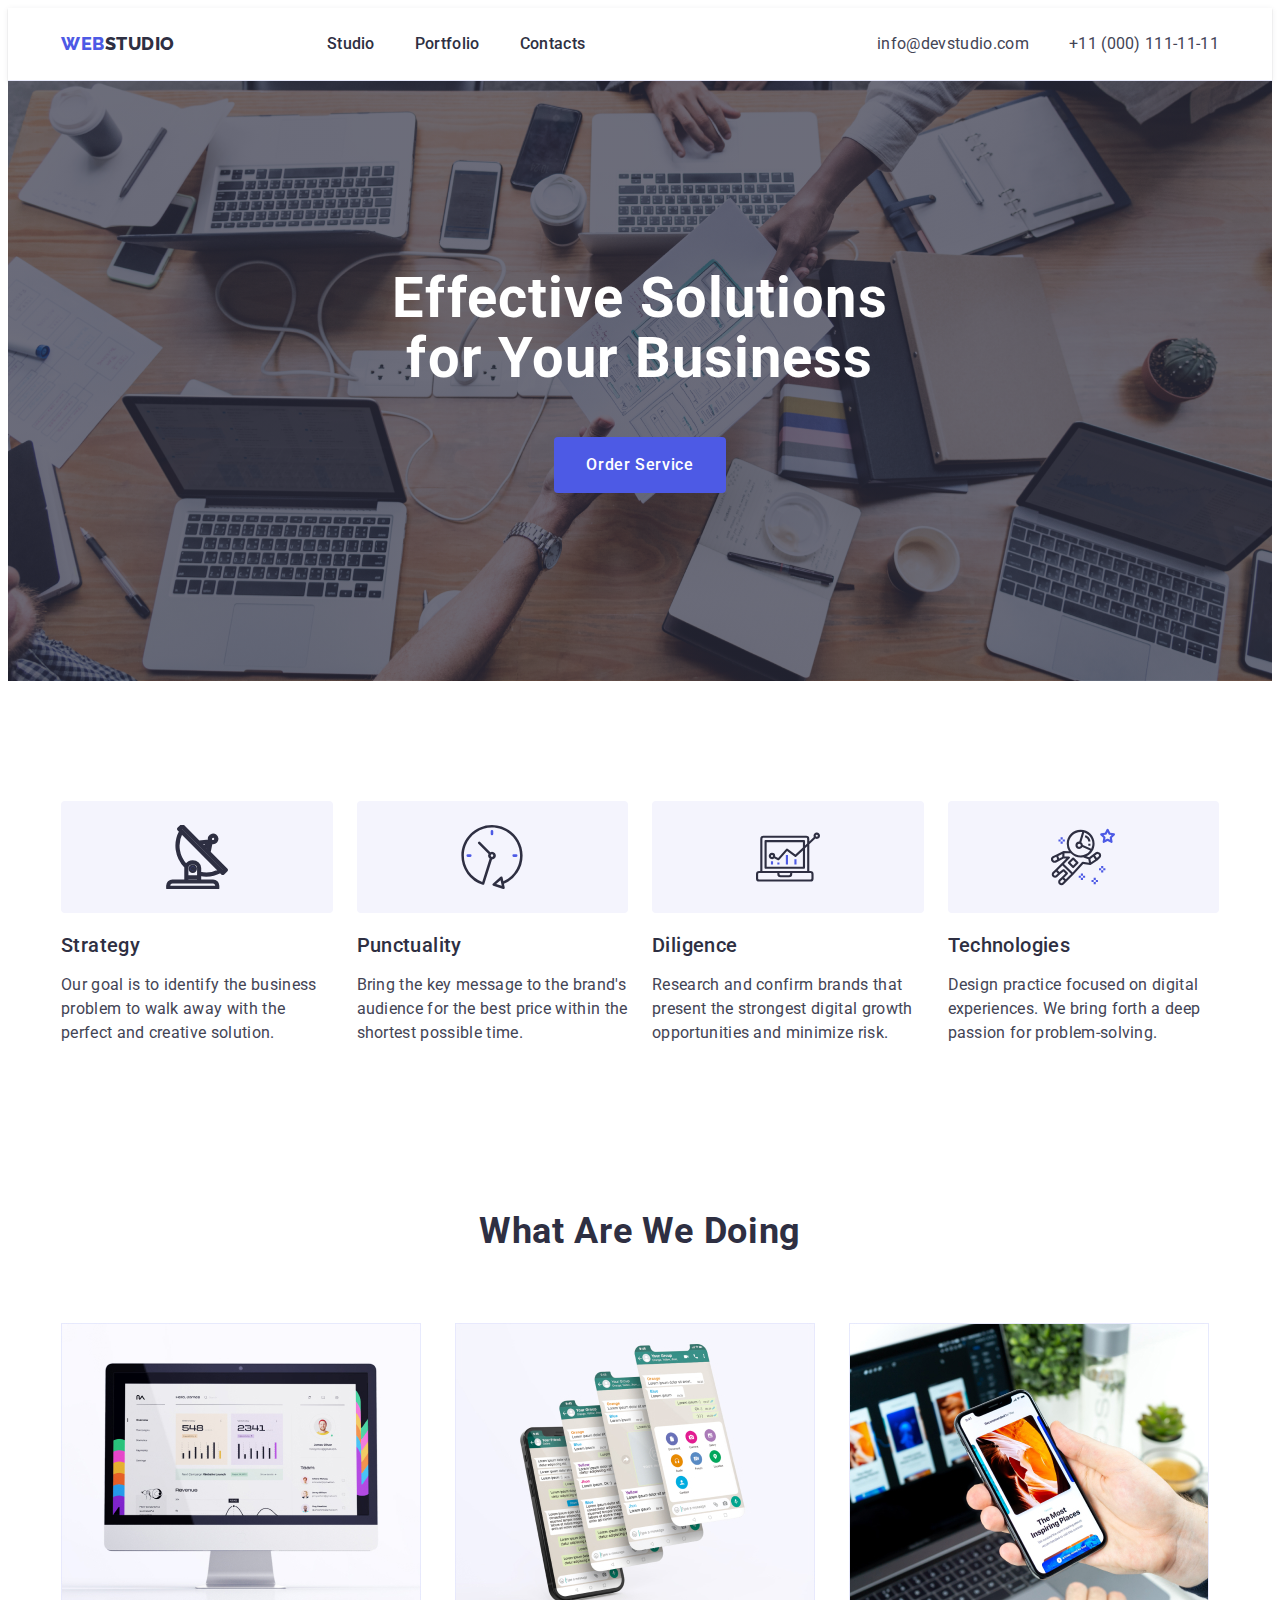
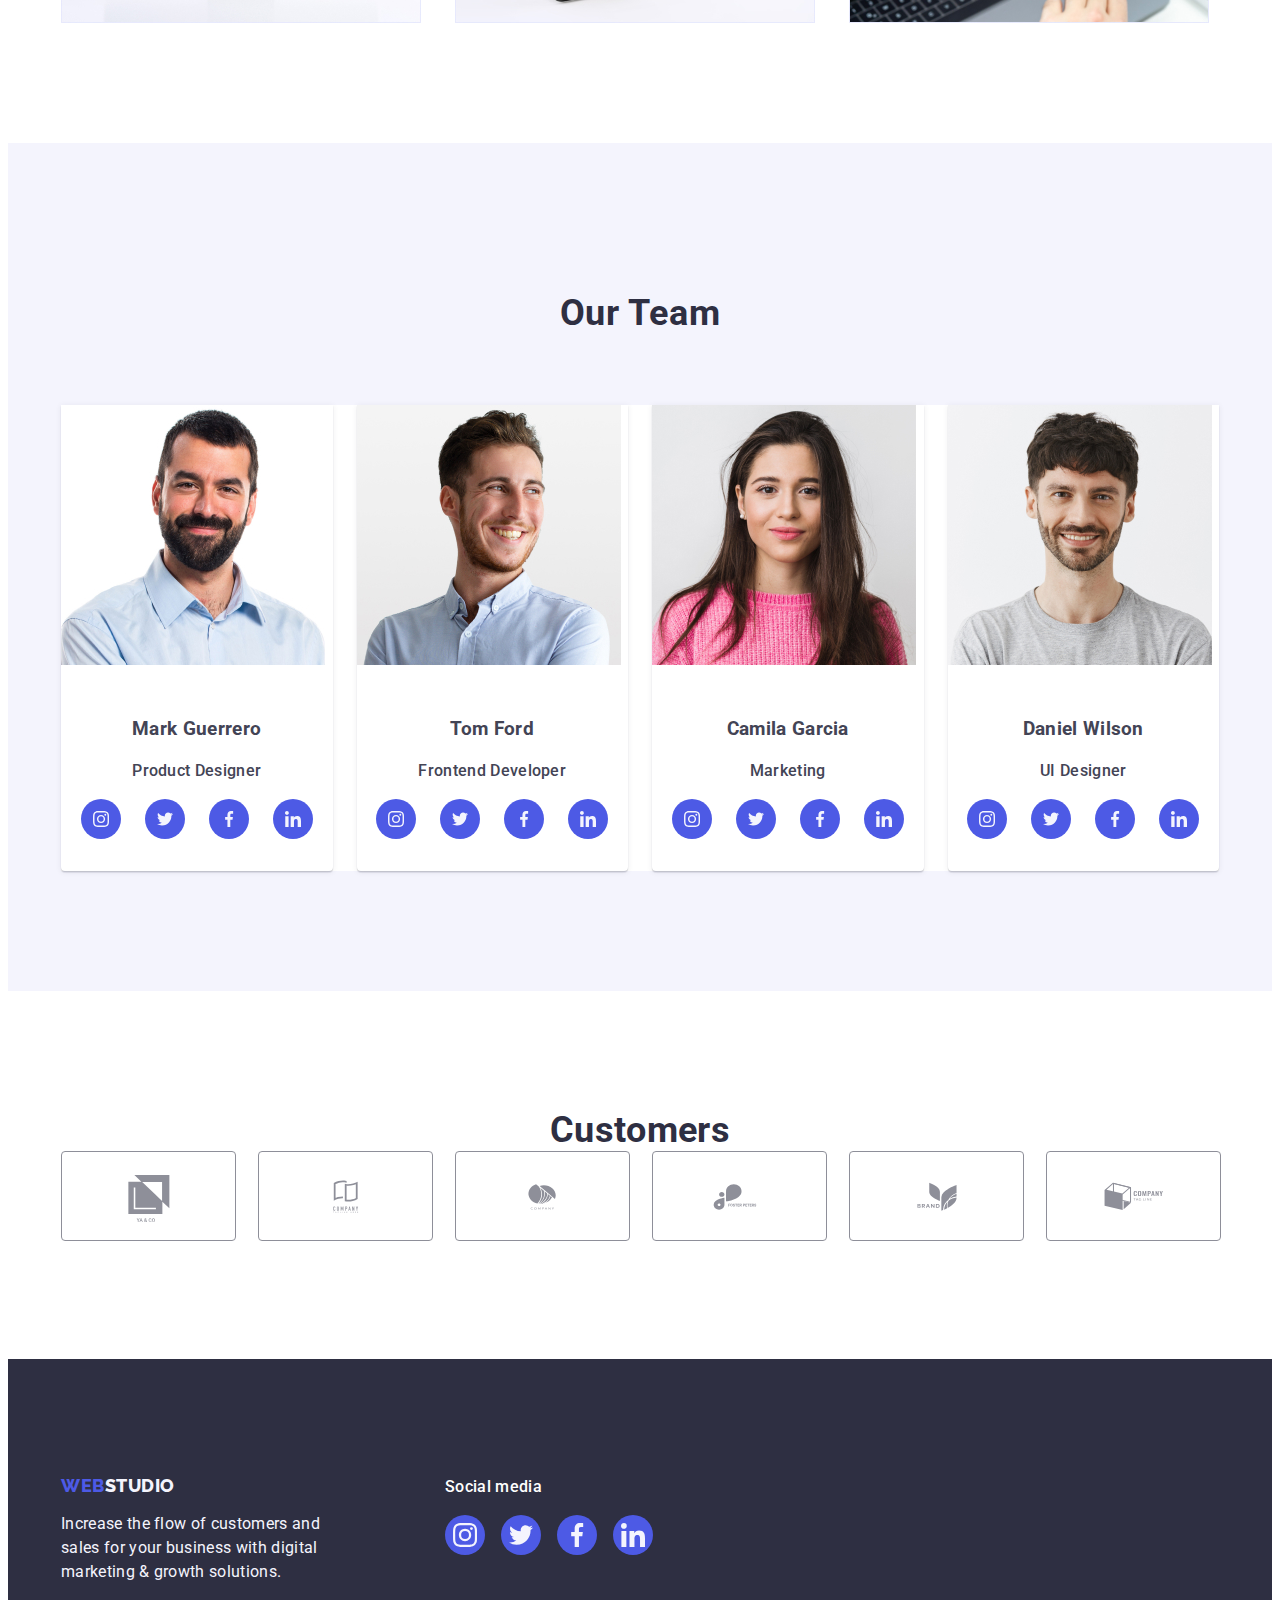
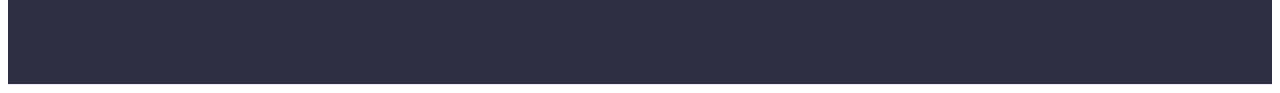
==== index.html @ a2a1e7c6 "8" ====
<!DOCTYPE html>
<html lang="en">
  <head>
    <meta charset="UTF-8" />
    <meta http-equiv="X-UA-Compatible" content="IE=edge" />
    <meta name="viewport" content="width=device-width, initial-scale=1.0" />
    <title>Studio</title>

    <link rel="preconnect" href="https://fonts.googleapis.com" />
    <link rel="preconnect" href="https://fonts.gstatic.com" crossorigin />
    <link
      href="https://fonts.googleapis.com/css2?family=Raleway:wght@800&family=Roboto:wght@400;500;700;900&display=swap"
      rel="stylesheet"
    />

    <link
      rel="stylesheet"
      href="https://cdnjs.cloudflare.com/ajax/libs/modern-normalize/2.0.0/modern-normalize.min.css"
      integrity="sha512-4xo8blKMVCiXpTaLzQSLSw3KFOVPWhm/TRtuPVc4WG6kUgjH6J03IBuG7JZPkcWMxJ5huwaBpOpnwYElP/m6wg=="
      crossorigin="anonymous"
      referrerpolicy="no-referrer"
    />
    <link rel="stylesheet" href="./css/styles.css" />
  </head>
  <body class="page">
    <!-- Header section -->
    <header class="header">
      <div class="div container" style="justify-content: space-between">
        <nav class="header-nav">
          <a class="logo link" href="./index.html"
            >Web<span class="logo-header">Studio</span></a
          >
          <ul class="header-list list">
            <li class="header-nav-item">
              <a
                class="header-nav-link link"
                href="./index.html"
                target="_blank"
                >Studio</a
              >
            </li>
            <li class="header-nav-item">
              <a
                class="header-nav-link link"
                href="./portfolio.html"
                target="_blank"
                >Portfolio</a
              >
            </li>
            <li class="header-nav-item">
              <a class="header-nav-link link" href="" target="_blank"
                >Contacts</a
              >
            </li>
          </ul>
        </nav>
        <address class="header-address">
          <ul class="header-address-list list">
            <li class="header-address-li">
              <a
                class="header-address-link link"
                href="mailto:info@devstudio.com"
                >info@devstudio.com</a
              >
            </li>
            <li class="header-address-li">
              <a class="header-address-link link" href="tel:+110001111111"
                >+11 (000) 111-11-11</a
              >
            </li>
          </ul>
        </address>
      </div>
    </header>

    <!-- Main block-->
    <main>
      <!-- Hero section -->
      <section class="hero">
        <div class="container">
          <h1 class="hero-h">Effective Solutions for Your Business</h1>
          <button class="hero-button btn" type="button" data-modal-open>
            Order Service
          </button>
        </div>
      </section>
      <!-- Features section -->
      <section class="features-section">
        <div class="container">
          <h2 class="visually-hidden" hidden>Features</h2>
          <ul class="features-list list">
            <li class="features-li">
              <div class="div-features-section">
                <svg class="feater-svg" width="64" height="64">
                  <use href="./images/icon.svg#antenna"></use>
                </svg>
              </div>
              <h3 class="section-logo">Strategy</h3>
              <p class="section-p">
                Our goal is to identify the business problem to walk away with
                the perfect and creative solution.
              </p>
            </li>
            <li class="features-li">
              <div class="div-features-section">
                <svg class="" width="64" height="64">
                  <use href="./images/icon.svg#clock"></use>
                </svg>
              </div>
              <h3 class="section-logo">Punctuality</h3>
              <p class="section-p">
                Bring the key message to the brand's audience for the best price
                within the shortest possible time.
              </p>
            </li>
            <li class="features-li">
              <div class="div-features-section">
                <svg class="" width="64" height="64">
                  <use href="./images/icon.svg#diagram"></use>
                </svg>
              </div>
              <h3 class="section-logo">Diligence</h3>
              <p class="section-p">
                Research and confirm brands that present the strongest digital
                growth opportunities and minimize risk.
              </p>
            </li>
            <li class="features-li">
              <div class="div-features-section">
                <svg class="" width="64" height="64">
                  <use href="./images/icon.svg#astronaut"></use>
                </svg>
              </div>
              <h3 class="section-logo">Technologies</h3>
              <p class="section-p">
                Design practice focused on digital experiences. We bring forth a
                deep passion for problem-solving.
              </p>
            </li>
          </ul>
        </div>
      </section>

      <!-- What are we doing section -->
      <section class="what-are-we">
        <div class="container">
          <h2 class="what-we-h">What are we doing</h2>
          <ul class="what-we-list list">
            <li class="what-we-li">
              <img
                src="./images/Rectangle71(2).jpg"
                alt="computer"
                width="360"
                height="300"
                class="img"
              />
            </li>
            <li class="what-we-li">
              <img
                src="./images/Rectangle71(1).jpg"
                alt="phones"
                width="360"
                height="300"
                class="img"
              />
            </li>
            <li class="what-we-li">
              <img
                src="./images/Rectangle71.jpg"
                alt="phone and computer"
                width="360"
                height="300"
                class="img"
              />
            </li>
          </ul>
        </div>
      </section>

      <!-- Our Team section -->
      <section class="team">
        <div class="container">
          <h2 class="team-h">Our Team</h2>
          <ul class="team-list list">
            <li class="team-li">
              <img
                src="./images/mark.jpg"
                alt="Mark Guerrero"
                width="264"
                height="260"
                class="img"
              />
              <div class="team-div-image">
                <h3 class="team-logo-h">Mark Guerrero</h3>
                <p class="team-p">Product Designer</p>
                <ul class="svg-ul-team list">
                  <li class="svg-li-team">
                    <a class="svg-team-a">
                      <svg class="svg-icons" width="16" height="16">
                        <use href="./images/icon.svg#instagram"></use>
                      </svg>
                    </a>
                  </li>
                  <li class="svg-li-team">
                    <a class="svg-team-a">
                      <svg class="svg-icons" width="16" height="16">
                        <use href="./images/icon.svg#twitter"></use>
                      </svg>
                    </a>
                  </li>
                  <li class="svg-li-team">
                    <a class="svg-team-a">
                      <svg class="svg-icons" width="16" height="16">
                        <use href="./images/icon.svg#facebook"></use>
                      </svg>
                    </a>
                  </li>
                  <li class="svg-li-team">
                    <a class="svg-team-a">
                      <svg class="svg-icons" width="16" height="16">
                        <use href="./images/icon.svg#in"></use>
                      </svg>
                    </a>
                  </li>
                </ul>
              </div>
            </li>
            <li class="team-li">
              <img
                src="./images/tom.jpg"
                alt="Tom Ford"
                width="264"
                height="260"
                class="img"
              />
              <div class="team-div-image">
                <h3 class="team-logo-h">Tom Ford</h3>
                <p class="team-p">Frontend Developer</p>
                <ul class="svg-ul-team list">
                  <li class="svg-li-team">
                    <a class="svg-team-a">
                      <svg class="svg-icons" width="16" height="16">
                        <use href="./images/icon.svg#instagram"></use>
                      </svg>
                    </a>
                  </li>
                  <li class="svg-li-team">
                    <a class="svg-team-a">
                      <svg class="svg-icons" width="16" height="16">
                        <use href="./images/icon.svg#twitter"></use>
                      </svg>
                    </a>
                  </li>
                  <li class="svg-li-team">
                    <a class="svg-team-a">
                      <svg class="svg-icons" width="16" height="16">
                        <use href="./images/icon.svg#facebook"></use>
                      </svg>
                    </a>
                  </li>
                  <li class="svg-li-team">
                    <a class="svg-team-a">
                      <svg class="svg-icons" width="16" height="16">
                        <use href="./images/icon.svg#in"></use>
                      </svg>
                    </a>
                  </li>
                </ul>
              </div>
            </li>
            <li class="team-li">
              <img
                src="./images/camila.jpg"
                alt="Camila Garcia"
                width="264"
                height="260"
                class="img"
              />
              <div class="team-div-image">
                <h3 class="team-logo-h">Camila Garcia</h3>
                <p class="team-p">Marketing</p>
                <ul class="svg-ul-team list">
                  <li class="svg-li-team">
                    <a class="svg-team-a">
                      <svg class="svg-icons" width="16" height="16">
                        <use href="./images/icon.svg#instagram"></use>
                      </svg>
                    </a>
                  </li>
                  <li class="svg-li-team">
                    <a class="svg-team-a">
                      <svg class="svg-icons" width="16" height="16">
                        <use href="./images/icon.svg#twitter"></use>
                      </svg>
                    </a>
                  </li>
                  <li class="svg-li-team">
                    <a class="svg-team-a">
                      <svg class="svg-icons" width="16" height="16">
                        <use href="./images/icon.svg#facebook"></use>
                      </svg>
                    </a>
                  </li>
                  <li class="svg-li-team">
                    <a class="svg-team-a">
                      <svg class="svg-icons" width="16" height="16">
                        <use href="./images/icon.svg#in"></use>
                      </svg>
                    </a>
                  </li>
                </ul>
              </div>
            </li>
            <li class="team-li">
              <img
                src="./images/daniel.jpg"
                alt="Daniel Wilson"
                width="264"
                height="260"
                class="img"
              />
              <div class="team-div-image">
                <h3 class="team-logo-h">Daniel Wilson</h3>
                <p class="team-p">UI Designer</p>
                <ul class="svg-ul-team list">
                  <li class="svg-li-team">
                    <a class="svg-team-a">
                      <svg class="svg-icons" width="16" height="16">
                        <use href="./images/icon.svg#instagram"></use>
                      </svg>
                    </a>
                  </li>
                  <li class="svg-li-team">
                    <a class="svg-team-a">
                      <svg class="svg-icons" width="16" height="16">
                        <use href="./images/icon.svg#twitter"></use>
                      </svg>
                    </a>
                  </li>
                  <li class="svg-li-team">
                    <a class="svg-team-a">
                      <svg class="svg-icons" width="16" height="16">
                        <use href="./images/icon.svg#facebook"></use>
                      </svg>
                    </a>
                  </li>
                  <li class="svg-li-team">
                    <a class="svg-team-a">
                      <svg class="svg-icons" width="16" height="16">
                        <use href="./images/icon.svg#in"></use>
                      </svg>
                    </a>
                  </li>
                </ul>
              </div>
            </li>
          </ul>
        </div>
      </section>
      <section class="customers">
        <div class="container">
          <h2 class="customers-h">Customers</h2>
          <ul class="svg-ul-customers list">
            <li class="svg-li-customers">
              <a class="svg-customers-a">
                <svg class="svg-customers-icons" width="104" height="56">
                  <use href="./images/icon.svg#yago"></use>
                </svg>
              </a>
            </li>
            <li class="svg-li-customers">
              <a class="svg-customers-a">
                <svg class="svg-customers-icons" width="104" height="56">
                  <use href="./images/icon.svg#companytes"></use>
                </svg>
              </a>
            </li>
            <li class="svg-li-customers">
              <a class="svg-customers-a">
                <svg class="svg-customers-icons" width="104" height="56">
                  <use href="./images/icon.svg#company"></use>
                </svg>
              </a>
            </li>
            <li class="svg-li-customers">
              <a class="svg-customers-a">
                <svg class="svg-customers-icons" width="104" height="56">
                  <use href="./images/icon.svg#foster"></use>
                </svg>
              </a>
            </li>
            <li class="svg-li-customers">
              <a class="svg-customers-a">
                <svg class="svg-customers-icons" width="104" height="56">
                  <use href="./images/icon.svg#brand"></use>
                </svg>
              </a>
            </li>
            <li class="svg-li-customers">
              <a class="svg-customers-a">
                <svg class="svg-customers-icons" width="104" height="56">
                  <use href="./images/icon.svg#companytag"></use>
                </svg>
              </a>
            </li>
          </ul>
        </div>
      </section>
    </main>

    <!-- Footer section-->
    <footer class="footer">
      <div class="container div-footer">
        <div class="div-left-footer">
          <a class="link logo footer-link" href="./index.html"
            >Web<span class="logo-footer">Studio</span></a
          >
          <p class="footer-text">
            Increase the flow of customers and sales for your business with
            digital marketing & growth solutions.
          </p>
        </div>
        <div class="div-right-footer">
          <p class="p-right-footer">Social media</p>
          <ul class="ul-footer list">
            <li class="svg-li-footer">
              <a class="svg-footer-a">
                <svg class="svg-footer-icons" width="24" height="24">
                  <use href="./images/icon.svg#instagram"></use>
                </svg>
              </a>
            </li>
            <li class="svg-li-footer">
              <a class="svg-footer-a">
                <svg class="svg-footer-icons" width="24" height="24">
                  <use href="./images/icon.svg#twitter"></use>
                </svg>
              </a>
            </li>
            <li class="svg-li-footer">
              <a class="svg-team-a">
                <svg class="svg-footer-icons" width="24" height="24">
                  <use href="./images/icon.svg#facebook"></use>
                </svg>
              </a>
            </li>
            <li class="svg-li-footer">
              <a class="svg-footer-a">
                <svg class="svg-footer-icons" width="24" height="24">
                  <use href="./images/icon.svg#in"></use>
                </svg>
              </a>
            </li>
          </ul>
        </div>
      </div>
    </footer>
    <div class="modal-window is-hidden" data-modal>
      <div class="modal">
        <button class="close-button" type="button" data-modal-close>
          <svg class="icon-close" width="8" height="8">
            <use href="./images/icons.svg#icon-close"></use>
          </svg>
        </button>
      </div>
    </div>
    <script src="./js/modal.js"></script>
  </body>
</html>
---- css/styles.css ----
:root {
  --text-secondary-color: #2e2f42;
  --text-main-color: #434455;
  --text-white-color: #ffffff;
  --text-footer-color: #f4f4fd;
  --text-logo-blue-color: #4d5ae5;
  --text-logo-ligt-color: #f4f4fd;
  --text-logo-dark-color: #2e2f42;
  --text-hover-link-blue: #404bbf;
  --text-button-color: #4d5ae5;
  --text-button-white-color: #ffffff;

  --bg-color: #ffffff;
  --bg-dark-color: #2e2f42;
  --bg-ligt-grey-color: #f4f4fd;

  --bg-btn-hero: #4d5ae5;
  --bg-btn-hover: #404bbf;

  --bg-btn-filtres: #f4f4fd;
  --bg-btn-hover-filtres: #404bbf;

  --border-color-filtres-btn: #e7e9fc;
  --bg-modal-colar: #fcfcfc;
}

.visually-hidden {
  position: absolute;
  width: 1px;
  height: 1px;
  margin: -1px;
  border: 0;
  padding: 0;

  white-space: nowrap;
  clip-path: inset(100%);
  clip: rect(0 0 0 0);
  overflow: hidden;
}

/* Common stules */

body {
  font-family: "Roboto", sans-serif;
  font-weight: 500;
  font-size: 16px;
  line-height: 1.5;
  letter-spacing: 0.02em;
  color: var(--text-main-color);
  background-color: var(--bg-color);
}
img {
  display: block;
}
ul {
  padding: 0px;
}
.link {
  text-decoration: none;
}

.list {
  list-style: none;
  margin: 0px;
}

.btn {
  font-family: inherit;
  cursor: pointer;
}

/* Logo */

.logo {
  margin-right: 76px;
  font-family: "Raleway", sans-serif;
  font-weight: 800;
  font-size: 18px;
  line-height: 1.17;
  letter-spacing: 0.03em;
  text-transform: uppercase;
  color: var(--text-logo-blue-color);
}

.logo-header {
  color: var(--text-logo-dark-color);
}

.logo-footer {
  color: var(--text-logo-ligt-color);
}

/* Section-text */

.section2h2 {
  font-weight: 700;
  font-size: 36px;
  line-height: 1.11;
  text-align: center;
  letter-spacing: 0.02em;
  text-transform: capitalize;
  color: var(--text-secondary-color);
}

/* Header */
::after {
  content: "";
  position: absolute;
  left: 0;
  bottom: -1px;
  height: 4px;
  background-color: #404bbf;
  border-radius: 2px;
}

.header {
  border-bottom: 1px solid #e7e9fc;
  padding: 24px 0px;
  box-shadow: 0px 2px 1px rgba(46, 47, 66, 0.08),
    0px 1px 1px rgba(46, 47, 66, 0.16), 0px 1px 6px rgba(46, 47, 66, 0.08);
}
.header-list {
  display: flex;
  gap: 40px;
}

.div {
  display: flex;
}
.container {
  width: 1158px;
  margin: 0 auto;
  padding: 0 15px;
}

.header-nav {
  display: flex;
  align-items: center;
  gap: 76px;
}
.header-nav-link {
  padding: 24px 0;
  color: #2e2f42;
  transition: color 250ms cubic-bezier(0.4, 0, 0.2, 1);
}

.header-logo-click {
  color: var(--text-secondary-color);
}
.header-nav-item {
  color: var(--bg-btn-hover);
  position: relative;
}

.header-nav-link:hover,
.header-nav-link:focus {
  color: var(--text-hover-link-blue);
}

.header-address {
  font-style: normal;
  display: flex;
}

.header-address-link {
  font-weight: 400;
  color: var(--text-main-color);
}
.header-address-list {
  display: flex;
  gap: 40px;
}

.header-address-link:hover,
.header-address-link:focus {
  color: var(--text-hover-link-blue);
}
.header-address-li {
  display: flex;
  gap: 40px;
  transition: color 250ms cubic-bezier(0.4, 0, 0.2, 1);
}

/* Main */

/* Hero section */

.hero {
  padding: 188px 0;
  background-color: var(--bg-dark-color);
  background-image: linear-gradient(
      rgba(46, 47, 66, 0.7),
      rgba(46, 47, 66, 0.7)
    ),
    url(../images/people-office\ .jpg);
  max-width: 1440px;
  background-repeat: no-repeat;
  background-position: center;
  background-size: cover;
  margin: 0px auto;
}

.hero-h {
  margin: 0px auto;
  max-width: 496px;
  font-weight: 700;
  font-size: 56px;
  line-height: 1.07;
  text-align: center;
  letter-spacing: 0.02em;
  color: var(--text-white-color);
  margin-bottom: 48px;
}

.hero-button {
  padding: 16px 32px;
  border: none;
  margin: 0px auto;
  display: block;
  min-width: 169px;
  min-width: 169px;
  border-radius: 4px;
  cursor: pointer;
  font-weight: 500;
  font-size: 16px;
  line-height: 1.5;
  letter-spacing: 0.04em;
  color: var(--text-white-color);
  background-color: var(--bg-btn-hero);
  transition: background-color 250ms cubic-bezier(0.4, 0, 0.2, 1);
}

.hero-button:hover,
.hero-button:focus {
  background-color: var(--bg-btn-hover);
}

/* Features section */
.feater-svg {
  stroke: var(--bg-dark-color);
}
.div-features-section {
  display: flex;
  align-items: center;
  justify-content: center;
  height: 112px;
  background-color: #f4f4fd;
  border-radius: 4px;
  margin-bottom: 8px;
}

.features-section {
  padding: 120px 0 120px;
}
.features-list {
  display: flex;
  gap: 24px;
}
.features-li {
  width: calc((100% - 72px) / 4);
}

.section-h {
  letter-spacing: 0.02em;
  font-size: 36px;
  line-height: 1.11;
  text-align: center;
  text-transform: capitalize;
  color: #2e2f42;
}

.section-logo {
  margin-bottom: 8px;
  font-weight: 500;
  font-size: 20px;
  line-height: 1.2;
  letter-spacing: 0.02em;
  color: var(--text-secondary-color);
}

.section-p {
  font-weight: 400;
  letter-spacing: 0.02em;
}

/* What are we doing section */
.what-are-we {
  padding-bottom: 120px;
}
.what-we-h {
  color: var(--navyblue, #2e2f42);
  text-align: center;
  /* Header 2 */
  font-size: 36px;
  font-family: Roboto;
  font-style: normal;
  font-weight: 700;
  line-height: 40px;
  letter-spacing: 0.72px;
  text-transform: capitalize;
  margin-bottom: 72px;
}
.what-we-list {
  display: flex;
  gap: 24px;
}
.what-we-li {
  width: calc((100% - 48px) / 3);
}

/* Our Team section */

.team {
  padding: 120px 0;
  background-color: var(--bg-ligt-grey-color);
}
.team-h {
  color: var(--navyblue, #2e2f42);
  text-align: center;
  /* Header 2 */
  font-size: 36px;
  font-family: Roboto;
  font-style: normal;
  font-weight: 700;
  line-height: 40px;
  letter-spacing: 0.72px;
  text-transform: capitalize;
  margin-bottom: 72px;
}

.team-list {
  background-color: #ffffff;
  display: flex;
  gap: 24px;
}
.team-li {
  width: calc((100% - 72px) / 4);
  border-radius: 0px 0px 4px 4px;
  box-shadow: 0px 1px 6px rgba(46, 47, 66, 0.08),
    0px 1px 1px rgba(46, 47, 66, 0.16), 0px 2px 1px rgba(46, 47, 66, 0.08);
}

.team-item {
  background-color: var(--bg-color);
}

.team-div-image {
  padding: 32px 0px;
}
.svg-ul-team {
  display: flex;
  justify-content: center;
  gap: 24px;
}
.svg-li-team {
  width: 40px;
  height: 40px;
}
.svg-team-a {
  width: 100%;
  height: 100%;
  background-color: var(--bg-btn-hero);
  border-radius: 50%;
  display: flex;
  align-items: center;
  justify-content: center;
  transition: color 250ms cubic-bezier(0.4, 0, 0.2, 1);
}
.svg-team-a:hover,
.svg-team-a:focus {
  background-color: #2e2f42;
}
.svg-icons {
  fill: #f4f4fd;
}

.team-logo-h {
  text-align: center;
  margin-bottom: 8px;
}
.team-p {
  text-align: center;
}

.team-subtitle {
  font-weight: 500;
  font-size: 20px;
  line-height: 1.2;
  letter-spacing: 0.02em;
  text-align: center;
  color: var(--text-secondary-color);
}

.team-text {
  font-weight: 400;
  text-align: center;
}

/* Footer section */
.footer {
  padding-top: 100px;
  padding-bottom: 100px;

  background-color: var(--bg-dark-color);
  border-bottom: 1px solid var(--border-color-filtres-btn);
}
.footer-link {
  margin-bottom: 16px;
  margin-right: 0;
  display: inline-block;
}
.footer-text {
  margin: 0px;
  max-width: 264px;
  font-weight: 400;
  color: var(--text-footer-color);
}
.div-footer {
  display: flex;
  align-items: baseline;
}
.div-left-footer {
  margin-right: 120px;
}
.div-right-footer {
}
.p-right-footer {
  color: var(--white, #fff);
  /* Body Medium */
  font-size: 16px;
  font-style: normal;
  font-weight: 500;
  line-height: 1.5;
  letter-spacing: 0.02em;
  margin-bottom: 16px;
}
.ul-footer {
  display: flex;
  justify-content: center;
  gap: 16px;
}
.svg-li-footer {
  width: 40px;
  height: 40px;
}
.svg-footer-a {
  width: 100%;
  height: 100%;
  background-color: var(--bg-btn-hero);
  border-radius: 50%;
  display: flex;
  align-items: center;
  justify-content: center;
  transition: color 250ms cubic-bezier(0.4, 0, 0.2, 1);
  fill: var(--bg-ligt-grey-color);
}
.svg-footer-a:hover,
.svg-footer-a:focus {
  background-color: #31d0aa;
}
.svg-footer-icons {
  fill: var(--bg-ligt-grey-color);
}
/*Customers*/
.customers {
  padding: 120px 0px;
}
.customers-h {
  text-align: center;
  font-size: 36px;
  line-height: 1.11;
  color: var(--navyblue, #2e2f42);
  margin: 0px;
  text-shadow: 0px 4px 4px 0px rgba(0, 0, 0, 0.25);
}
.svg-ul-customers {
  display: flex;
  gap: 24px;
}
.svg-li-customers {
  width: calc((100% - 120px) / 6);
  height: 88px;
}
.svg-customers-a {
  width: 100%;
  height: 100%;
  border: 1px solid #8e8f99;
  border-radius: 4px;
  display: flex;
  align-items: center;
  justify-content: center;
  color: #8e8f99;
  transition: color 250ms cubic-bezier(0.4, 0, 0.2, 1);
}
.svg-customers-a:hover,
.svg-customers-a:focus {
  border-color: #404bbf;
  color: #404bbf;
}

.svg-customers-icons {
  fill: currentColor;
}
.svg-customers-a:hover,
.svg-customers-a:focus .svg-customers-icons {
  fill: var(--bg-btn-hover);
}
/* Portfolio */

.portfolio-main {
  padding-top: 96px;
  padding-bottom: 120px;
}
.portfolio-but {
  display: flex;
  justify-content: center;
  gap: 24px;
  margin-bottom: 72px;
}
.portfolio-but-li {
}
.portfolio-img {
  display: flex;
  flex-wrap: wrap;
  column-gap: 24px;
  row-gap: 48px;
  margin: 0px;
}
.portfolio-img-li {
  display: flex;
  width: calc((100% - 48px) / 3);
}
.portfolio-div-text {
  padding: 32px 16px;
  border: 1px solid #e7e9fc;
  border-top: none;
}

.portfolio-title {
  letter-spacing: 0.02em;
}

.portfolio-button {
  font-weight: 500;
  font-size: 16px;
  line-height: 1.5;
  letter-spacing: 0.04em;
  color: var(--text-button-color);
  background-color: var(--bg-btn-filtres);
  padding: 12px 24px;
  border: 1px solid #e7e9fc;
  border-radius: 4px;

  transition: color 250ms cubic-bezier(0.4, 0, 0.2, 1),
    background-color 250ms cubic-bezier(0.4, 0, 0.2, 1),
    border-color 250ms cubic-bezier(0.4, 0, 0.2, 1),
    box-shadow 250ms cubic-bezier(0.4, 0, 0.2, 1);
}

.portfolio-button:hover,
.portfolio-button:focus {
  color: var(--text-button-white-color);
  background-color: var(--bg-btn-hover-filtres);
  border: 1px solid transparent;

  box-shadow: 0px 3px 1px rgba(0, 0, 0, 0.1), 0px 2px 1px rgba(0, 0, 0, 0.08),
    0px 2px 2px rgba(0, 0, 0, 0.12);
}

.portfolio-tit {
  font-weight: 500;
  font-size: 20px;
  margin-top: 0px;
  line-height: 1.2;
  letter-spacing: 0.02em;
  color: var(--text-secondary-color);
  margin-bottom: 8px;
}

.portfolio-text {
  margin: 0px;
  font-weight: 400;
  color: var(--text-main-color);
}
/*IMG*/
.img {
  display: block;
}
.modal {
  position: absolute;
  top: 50%;
  left: 50%;
  transform: translate(-50%, -50%) scale(1);
  width: 408px;
  min-height: 584px;
  background-color: var(--bg-modal-color);
  box-shadow: 0px 1px 1px rgba(0, 0, 0, 0.14), 0px 1px 3px rgba(0, 0, 0, 0.12),
    0px 2px 1px rgba(0, 0, 0, 0.2);
  border-radius: 4px;
  transition: transform 250ms cubic-bezier(0.4, 0, 0.2, 1);
  padding: 72px 24px 24px 24px;
}
.is-hidden {
  opacity: 0;
  visibility: hidden;
  pointer-events: none;
}

.modal-window {
  position: fixed;
  top: 0;
  left: 0;
  width: 100%;
  height: 100%;
  background-color: rgba(46, 47, 66, 0.4);
  transition: opacity 250ms cubic-bezier(0.4, 0, 0.2, 1),
    visibility 250ms cubic-bezier(0.4, 0, 0.2, 1);
}
.close-button {
  top: 24px;
  right: 24px;
  width: 24px;
  height: 24px;
  display: flex;
  align-items: center;
  justify-content: center;
  background-color: var(--border-color-filtres-btn);
  border: 1px solid rgba(0, 0, 0, 0.1);
  padding: 0;
  cursor: pointer;
  transition: background-color 250ms cubic-bezier(0.4, 0, 0.2, 1),
    border 250ms cubic-bezier(0.4, 0, 0.2, 1);
  border-radius: 50%;
  position: absolute;
}
.icon-close {
  transition: fill 250ms cubic-bezier(0.4, 0, 0.2, 1);
}
.hidden-text {
  position: absolute;
  color: var(--bg-btn-filtres);
  margin: 0;
  padding: 40px 32px;
  font-size: 16px;
  line-height: 1.5;
  letter-spacing: 0.02em;
  background-color: var(--bg-btn-hero);
  top: 0;
  left: 0;
  width: 100%;
  height: 100%;
  transform: translateY(100%);
  transition: transform 700ms cubic-bezier(0.4, 0, 0.2, 1);
}
.pop-it {
  position: relative;
  overflow: hidden;
}
.portfolio-pictures {
  display: block;
}
.portfolio-link {
  transition: box-shadow 250ms cubic-bezier(0.4, 0, 0.2, 1);
}
.portfolio-link:hover {
  box-shadow: 0px 1px 6px rgba(46, 47, 66, 0.08),
    0px 1px 1px rgba(46, 47, 66, 0.16), 0px 2px 1px rgba(46, 47, 66, 0.08);
}
.portfolio-link:hover .hidden-text,
.portfolio-link:focus .hidden-text {
  transform: translateY(0%);
}
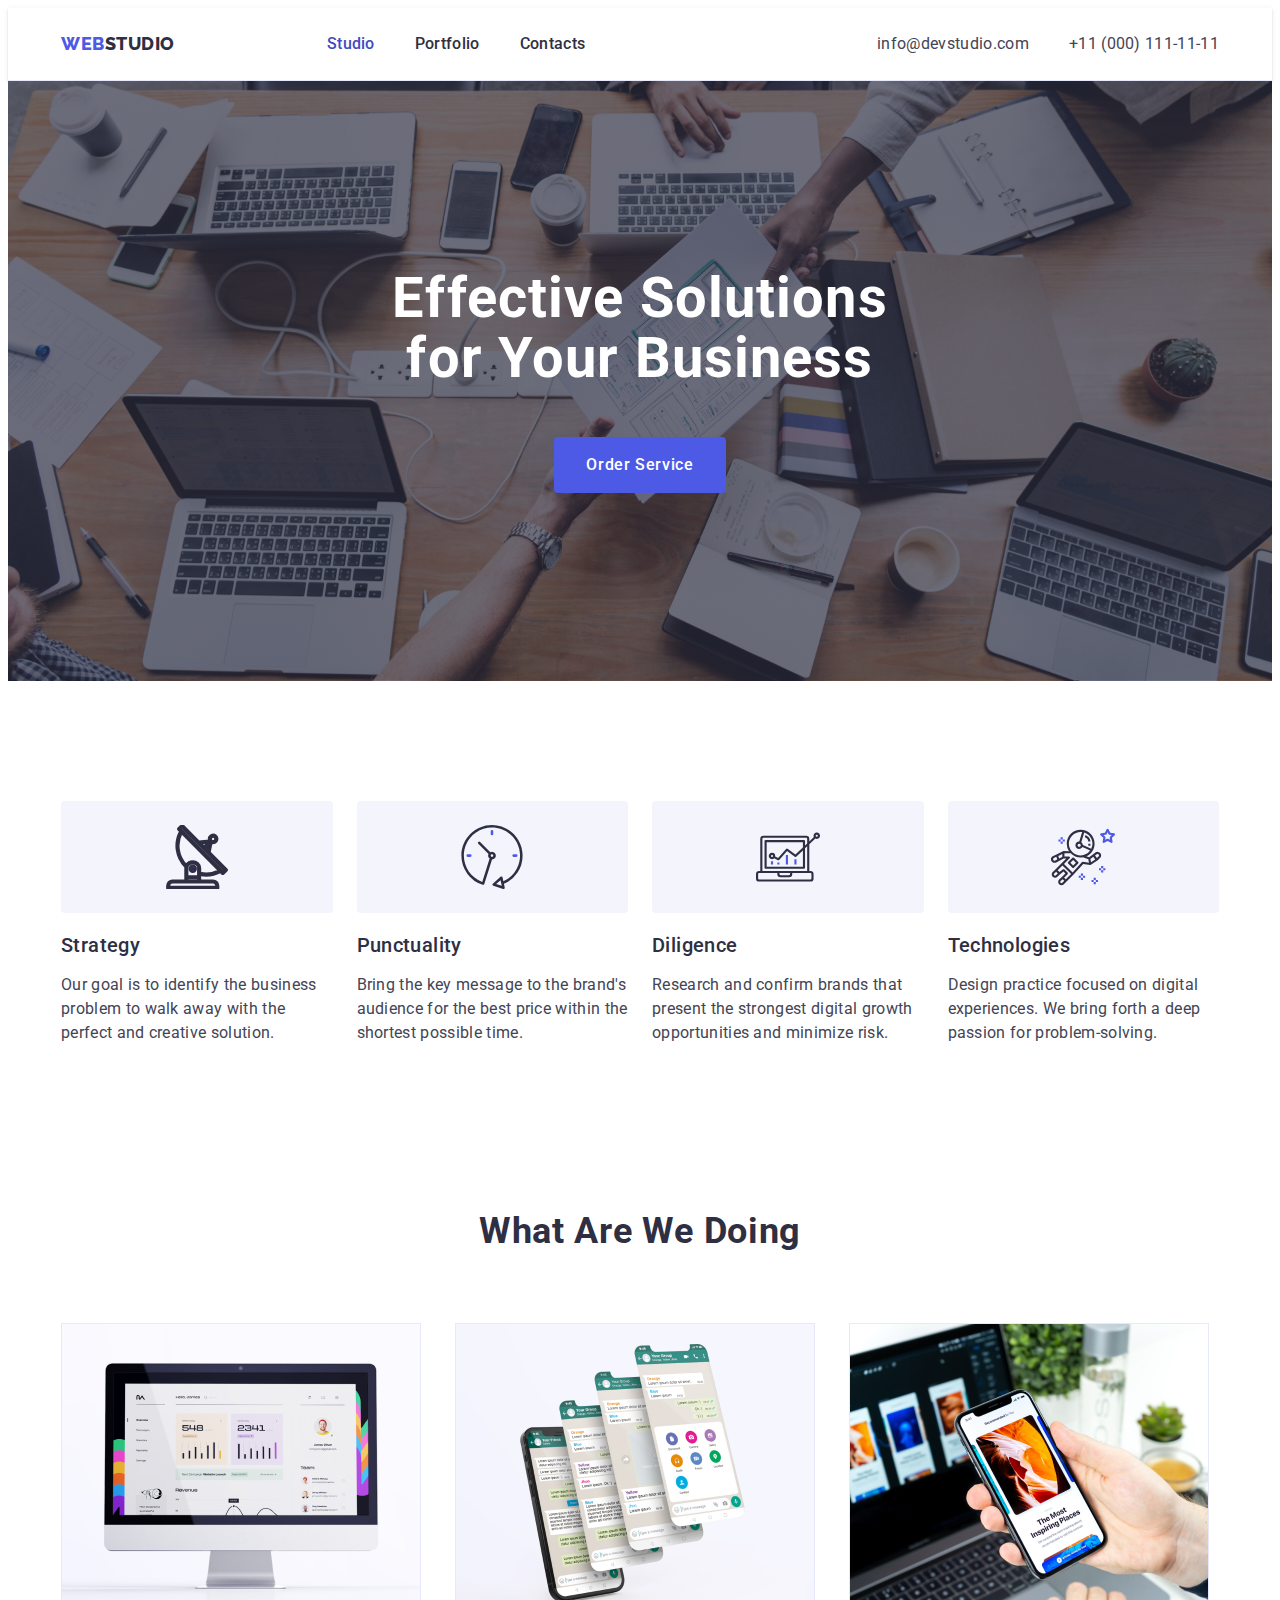
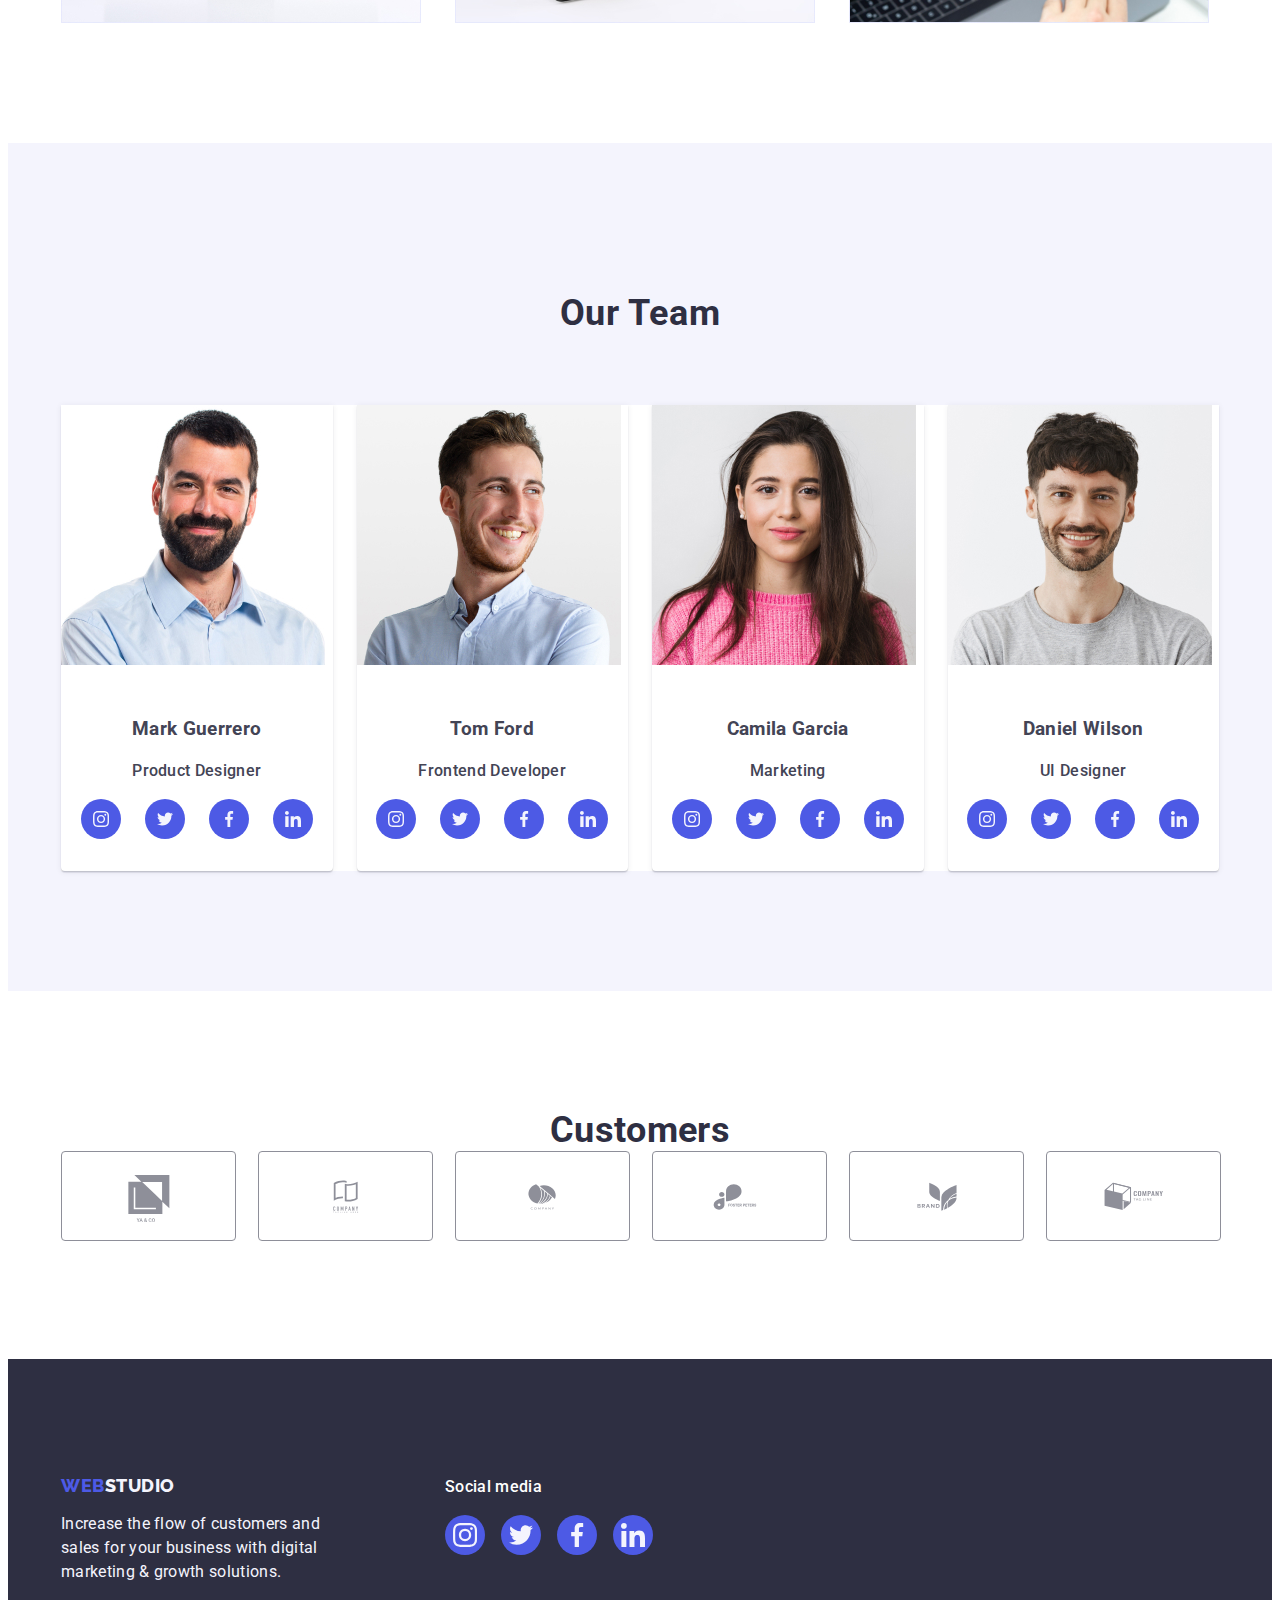
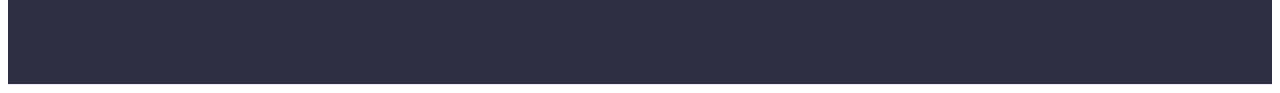
==== commit 7a11585b: "11" ====
--- a/index.html
+++ b/index.html
@@ -33,7 +33,7 @@
           <ul class="header-list list">
             <li class="header-nav-item">
               <a
-                class="header-nav-link link"
+                class="header-nav-link active link"
                 href="./index.html"
                 target="_blank"
                 >Studio</a
@@ -92,7 +92,7 @@
             <li class="features-li">
               <div class="div-features-section">
                 <svg class="feater-svg" width="64" height="64">
-                  <use href="./images/icon.svg#antenna"></use>
+                  <use href="./images/icons.svg#antenna"></use>
                 </svg>
               </div>
               <h3 class="section-logo">Strategy</h3>
@@ -104,7 +104,7 @@
             <li class="features-li">
               <div class="div-features-section">
                 <svg class="" width="64" height="64">
-                  <use href="./images/icon.svg#clock"></use>
+                  <use href="./images/icons.svg#clock"></use>
                 </svg>
               </div>
               <h3 class="section-logo">Punctuality</h3>
@@ -116,7 +116,7 @@
             <li class="features-li">
               <div class="div-features-section">
                 <svg class="" width="64" height="64">
-                  <use href="./images/icon.svg#diagram"></use>
+                  <use href="./images/icons.svg#diagram"></use>
                 </svg>
               </div>
               <h3 class="section-logo">Diligence</h3>
@@ -128,7 +128,7 @@
             <li class="features-li">
               <div class="div-features-section">
                 <svg class="" width="64" height="64">
-                  <use href="./images/icon.svg#astronaut"></use>
+                  <use href="./images/icons.svg#astronaut"></use>
                 </svg>
               </div>
               <h3 class="section-logo">Technologies</h3>
@@ -197,28 +197,28 @@
                   <li class="svg-li-team">
                     <a class="svg-team-a">
                       <svg class="svg-icons" width="16" height="16">
-                        <use href="./images/icon.svg#instagram"></use>
-                      </svg>
-                    </a>
-                  </li>
-                  <li class="svg-li-team">
-                    <a class="svg-team-a">
-                      <svg class="svg-icons" width="16" height="16">
-                        <use href="./images/icon.svg#twitter"></use>
-                      </svg>
-                    </a>
-                  </li>
-                  <li class="svg-li-team">
-                    <a class="svg-team-a">
-                      <svg class="svg-icons" width="16" height="16">
-                        <use href="./images/icon.svg#facebook"></use>
-                      </svg>
-                    </a>
-                  </li>
-                  <li class="svg-li-team">
-                    <a class="svg-team-a">
-                      <svg class="svg-icons" width="16" height="16">
-                        <use href="./images/icon.svg#in"></use>
+                        <use href="./images/icons.svg#instagram"></use>
+                      </svg>
+                    </a>
+                  </li>
+                  <li class="svg-li-team">
+                    <a class="svg-team-a">
+                      <svg class="svg-icons" width="16" height="16">
+                        <use href="./images/icons.svg#twitter"></use>
+                      </svg>
+                    </a>
+                  </li>
+                  <li class="svg-li-team">
+                    <a class="svg-team-a">
+                      <svg class="svg-icons" width="16" height="16">
+                        <use href="./images/icons.svg#facebook"></use>
+                      </svg>
+                    </a>
+                  </li>
+                  <li class="svg-li-team">
+                    <a class="svg-team-a">
+                      <svg class="svg-icons" width="16" height="16">
+                        <use href="./images/icons.svg#in"></use>
                       </svg>
                     </a>
                   </li>
@@ -240,28 +240,28 @@
                   <li class="svg-li-team">
                     <a class="svg-team-a">
                       <svg class="svg-icons" width="16" height="16">
-                        <use href="./images/icon.svg#instagram"></use>
-                      </svg>
-                    </a>
-                  </li>
-                  <li class="svg-li-team">
-                    <a class="svg-team-a">
-                      <svg class="svg-icons" width="16" height="16">
-                        <use href="./images/icon.svg#twitter"></use>
-                      </svg>
-                    </a>
-                  </li>
-                  <li class="svg-li-team">
-                    <a class="svg-team-a">
-                      <svg class="svg-icons" width="16" height="16">
-                        <use href="./images/icon.svg#facebook"></use>
-                      </svg>
-                    </a>
-                  </li>
-                  <li class="svg-li-team">
-                    <a class="svg-team-a">
-                      <svg class="svg-icons" width="16" height="16">
-                        <use href="./images/icon.svg#in"></use>
+                        <use href="./images/icons.svg#instagram"></use>
+                      </svg>
+                    </a>
+                  </li>
+                  <li class="svg-li-team">
+                    <a class="svg-team-a">
+                      <svg class="svg-icons" width="16" height="16">
+                        <use href="./images/icons.svg#twitter"></use>
+                      </svg>
+                    </a>
+                  </li>
+                  <li class="svg-li-team">
+                    <a class="svg-team-a">
+                      <svg class="svg-icons" width="16" height="16">
+                        <use href="./images/icons.svg#facebook"></use>
+                      </svg>
+                    </a>
+                  </li>
+                  <li class="svg-li-team">
+                    <a class="svg-team-a">
+                      <svg class="svg-icons" width="16" height="16">
+                        <use href="./images/icons.svg#in"></use>
                       </svg>
                     </a>
                   </li>
@@ -283,28 +283,28 @@
                   <li class="svg-li-team">
                     <a class="svg-team-a">
                       <svg class="svg-icons" width="16" height="16">
-                        <use href="./images/icon.svg#instagram"></use>
-                      </svg>
-                    </a>
-                  </li>
-                  <li class="svg-li-team">
-                    <a class="svg-team-a">
-                      <svg class="svg-icons" width="16" height="16">
-                        <use href="./images/icon.svg#twitter"></use>
-                      </svg>
-                    </a>
-                  </li>
-                  <li class="svg-li-team">
-                    <a class="svg-team-a">
-                      <svg class="svg-icons" width="16" height="16">
-                        <use href="./images/icon.svg#facebook"></use>
-                      </svg>
-                    </a>
-                  </li>
-                  <li class="svg-li-team">
-                    <a class="svg-team-a">
-                      <svg class="svg-icons" width="16" height="16">
-                        <use href="./images/icon.svg#in"></use>
+                        <use href="./images/icons.svg#instagram"></use>
+                      </svg>
+                    </a>
+                  </li>
+                  <li class="svg-li-team">
+                    <a class="svg-team-a">
+                      <svg class="svg-icons" width="16" height="16">
+                        <use href="./images/icons.svg#twitter"></use>
+                      </svg>
+                    </a>
+                  </li>
+                  <li class="svg-li-team">
+                    <a class="svg-team-a">
+                      <svg class="svg-icons" width="16" height="16">
+                        <use href="./images/icons.svg#facebook"></use>
+                      </svg>
+                    </a>
+                  </li>
+                  <li class="svg-li-team">
+                    <a class="svg-team-a">
+                      <svg class="svg-icons" width="16" height="16">
+                        <use href="./images/icons.svg#in"></use>
                       </svg>
                     </a>
                   </li>
@@ -326,28 +326,28 @@
                   <li class="svg-li-team">
                     <a class="svg-team-a">
                       <svg class="svg-icons" width="16" height="16">
-                        <use href="./images/icon.svg#instagram"></use>
-                      </svg>
-                    </a>
-                  </li>
-                  <li class="svg-li-team">
-                    <a class="svg-team-a">
-                      <svg class="svg-icons" width="16" height="16">
-                        <use href="./images/icon.svg#twitter"></use>
-                      </svg>
-                    </a>
-                  </li>
-                  <li class="svg-li-team">
-                    <a class="svg-team-a">
-                      <svg class="svg-icons" width="16" height="16">
-                        <use href="./images/icon.svg#facebook"></use>
-                      </svg>
-                    </a>
-                  </li>
-                  <li class="svg-li-team">
-                    <a class="svg-team-a">
-                      <svg class="svg-icons" width="16" height="16">
-                        <use href="./images/icon.svg#in"></use>
+                        <use href="./images/icons.svg#instagram"></use>
+                      </svg>
+                    </a>
+                  </li>
+                  <li class="svg-li-team">
+                    <a class="svg-team-a">
+                      <svg class="svg-icons" width="16" height="16">
+                        <use href="./images/icons.svg#twitter"></use>
+                      </svg>
+                    </a>
+                  </li>
+                  <li class="svg-li-team">
+                    <a class="svg-team-a">
+                      <svg class="svg-icons" width="16" height="16">
+                        <use href="./images/icons.svg#facebook"></use>
+                      </svg>
+                    </a>
+                  </li>
+                  <li class="svg-li-team">
+                    <a class="svg-team-a">
+                      <svg class="svg-icons" width="16" height="16">
+                        <use href="./images/icons.svg#in"></use>
                       </svg>
                     </a>
                   </li>
@@ -364,42 +364,42 @@
             <li class="svg-li-customers">
               <a class="svg-customers-a">
                 <svg class="svg-customers-icons" width="104" height="56">
-                  <use href="./images/icon.svg#yago"></use>
-                </svg>
-              </a>
-            </li>
-            <li class="svg-li-customers">
-              <a class="svg-customers-a">
-                <svg class="svg-customers-icons" width="104" height="56">
-                  <use href="./images/icon.svg#companytes"></use>
-                </svg>
-              </a>
-            </li>
-            <li class="svg-li-customers">
-              <a class="svg-customers-a">
-                <svg class="svg-customers-icons" width="104" height="56">
-                  <use href="./images/icon.svg#company"></use>
-                </svg>
-              </a>
-            </li>
-            <li class="svg-li-customers">
-              <a class="svg-customers-a">
-                <svg class="svg-customers-icons" width="104" height="56">
-                  <use href="./images/icon.svg#foster"></use>
-                </svg>
-              </a>
-            </li>
-            <li class="svg-li-customers">
-              <a class="svg-customers-a">
-                <svg class="svg-customers-icons" width="104" height="56">
-                  <use href="./images/icon.svg#brand"></use>
-                </svg>
-              </a>
-            </li>
-            <li class="svg-li-customers">
-              <a class="svg-customers-a">
-                <svg class="svg-customers-icons" width="104" height="56">
-                  <use href="./images/icon.svg#companytag"></use>
+                  <use href="./images/icons.svg#yago"></use>
+                </svg>
+              </a>
+            </li>
+            <li class="svg-li-customers">
+              <a class="svg-customers-a">
+                <svg class="svg-customers-icons" width="104" height="56">
+                  <use href="./images/icons.svg#companytes"></use>
+                </svg>
+              </a>
+            </li>
+            <li class="svg-li-customers">
+              <a class="svg-customers-a">
+                <svg class="svg-customers-icons" width="104" height="56">
+                  <use href="./images/icons.svg#company"></use>
+                </svg>
+              </a>
+            </li>
+            <li class="svg-li-customers">
+              <a class="svg-customers-a">
+                <svg class="svg-customers-icons" width="104" height="56">
+                  <use href="./images/icons.svg#foster"></use>
+                </svg>
+              </a>
+            </li>
+            <li class="svg-li-customers">
+              <a class="svg-customers-a">
+                <svg class="svg-customers-icons" width="104" height="56">
+                  <use href="./images/icons.svg#brand"></use>
+                </svg>
+              </a>
+            </li>
+            <li class="svg-li-customers">
+              <a class="svg-customers-a">
+                <svg class="svg-customers-icons" width="104" height="56">
+                  <use href="./images/icons.svg#companytag"></use>
                 </svg>
               </a>
             </li>
@@ -426,28 +426,28 @@
             <li class="svg-li-footer">
               <a class="svg-footer-a">
                 <svg class="svg-footer-icons" width="24" height="24">
-                  <use href="./images/icon.svg#instagram"></use>
+                  <use href="./images/icons.svg#instagram"></use>
                 </svg>
               </a>
             </li>
             <li class="svg-li-footer">
               <a class="svg-footer-a">
                 <svg class="svg-footer-icons" width="24" height="24">
-                  <use href="./images/icon.svg#twitter"></use>
+                  <use href="./images/icons.svg#twitter"></use>
                 </svg>
               </a>
             </li>
             <li class="svg-li-footer">
               <a class="svg-team-a">
                 <svg class="svg-footer-icons" width="24" height="24">
-                  <use href="./images/icon.svg#facebook"></use>
+                  <use href="./images/icons.svg#facebook"></use>
                 </svg>
               </a>
             </li>
             <li class="svg-li-footer">
               <a class="svg-footer-a">
                 <svg class="svg-footer-icons" width="24" height="24">
-                  <use href="./images/icon.svg#in"></use>
+                  <use href="./images/icons.svg#in"></use>
                 </svg>
               </a>
             </li>
--- a/css/styles.css
+++ b/css/styles.css
@@ -103,13 +103,13 @@
 }
 
 /* Header */
-::after {
+.active::after {
   content: "";
   position: absolute;
   left: 0;
   bottom: -1px;
   height: 4px;
-  background-color: #404bbf;
+  background-color: var(--bg-btn-hover);
   border-radius: 2px;
 }
 
@@ -143,6 +143,10 @@
   color: #2e2f42;
   transition: color 250ms cubic-bezier(0.4, 0, 0.2, 1);
 }
+.active {
+  color: var(--bg-btn-hover);
+  position: relative;
+}
 
 .header-logo-click {
   color: var(--text-secondary-color);
@@ -165,6 +169,7 @@
 .header-address-link {
   font-weight: 400;
   color: var(--text-main-color);
+  transition: color 250ms cubic-bezier(0.4, 0, 0.2, 1);
 }
 .header-address-list {
   display: flex;
@@ -593,7 +598,7 @@
   transform: translate(-50%, -50%) scale(1);
   width: 408px;
   min-height: 584px;
-  background-color: var(--bg-modal-color);
+  background-color: var(--bg-modal-colar);
   box-shadow: 0px 1px 1px rgba(0, 0, 0, 0.14), 0px 1px 3px rgba(0, 0, 0, 0.12),
     0px 2px 1px rgba(0, 0, 0, 0.2);
   border-radius: 4px;
@@ -633,8 +638,17 @@
   border-radius: 50%;
   position: absolute;
 }
+.close-button:hover,
+.close-button:focus {
+  background-color: var(--bg-btn-hover);
+  border: none;
+}
 .icon-close {
   transition: fill 250ms cubic-bezier(0.4, 0, 0.2, 1);
+}
+.icon-close:hover,
+.icon-close:focus {
+  fill: var(--bg-color);
 }
 .hidden-text {
   position: absolute;
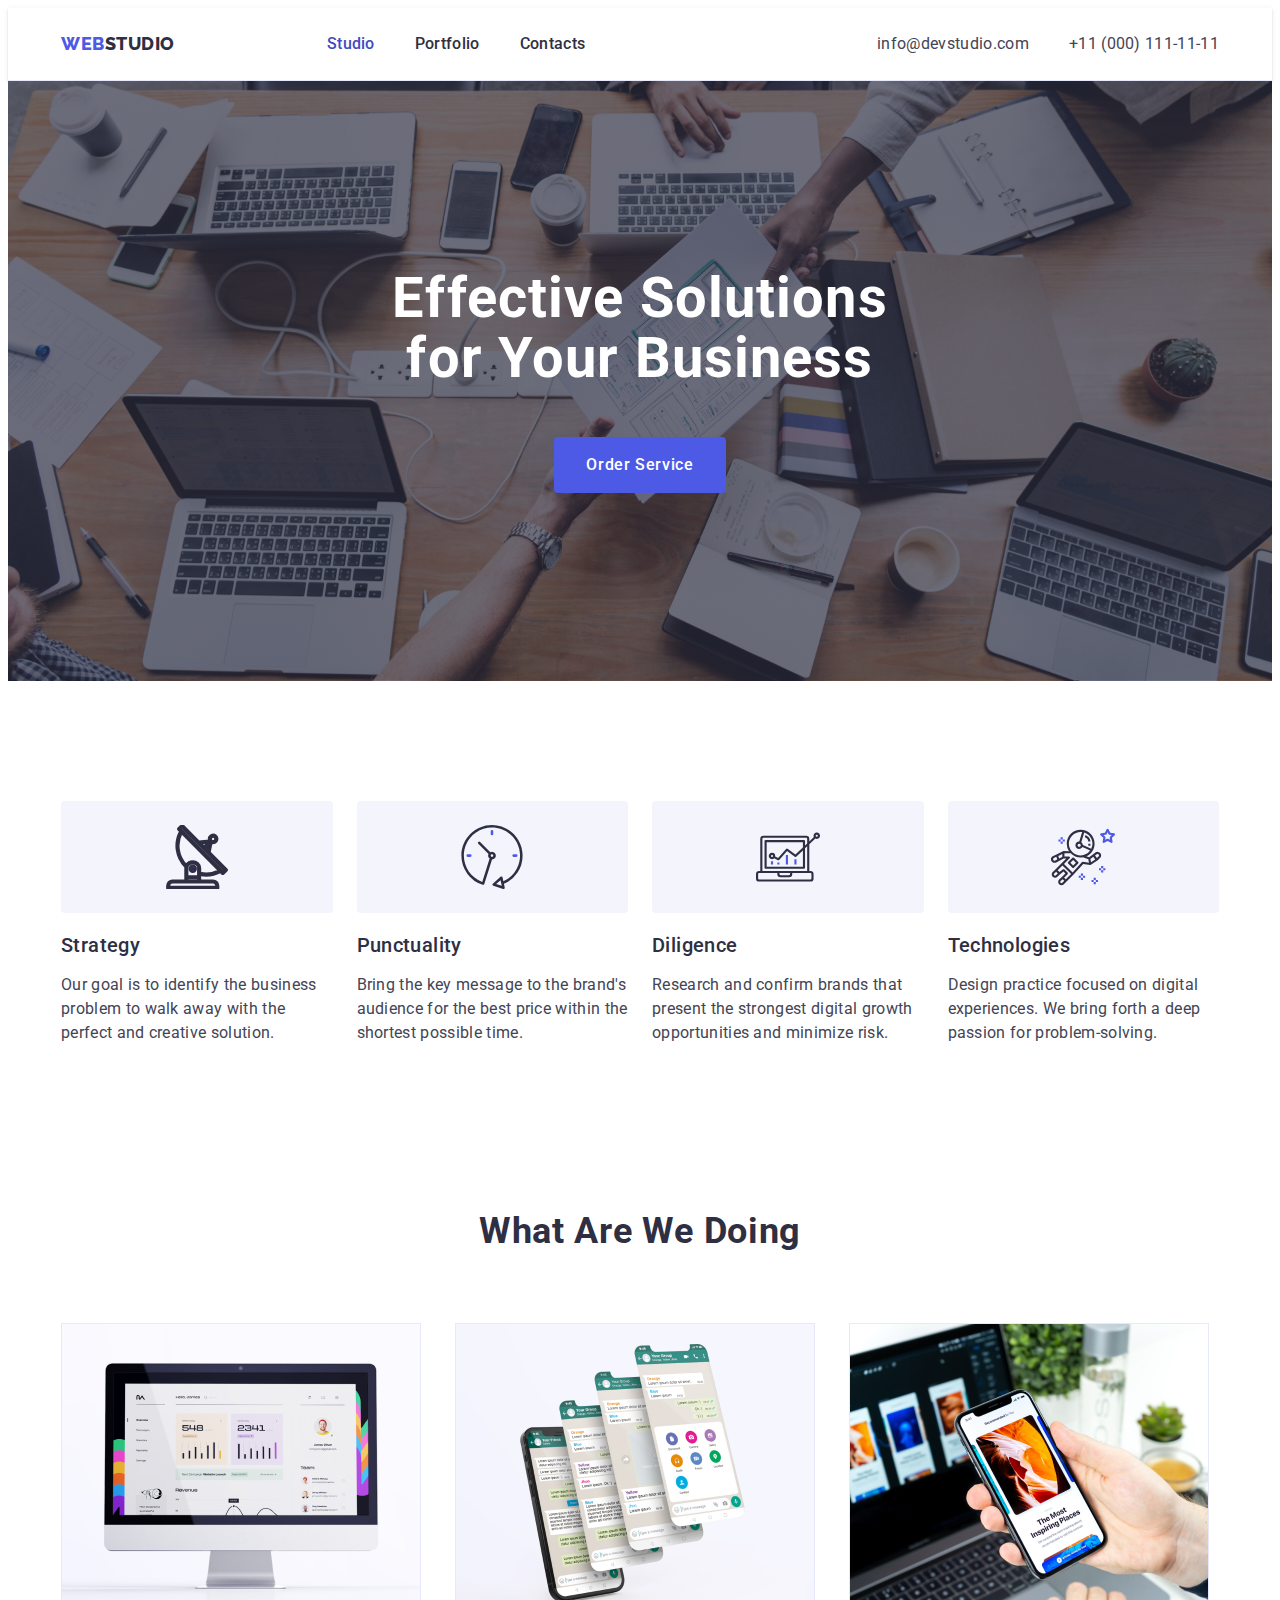
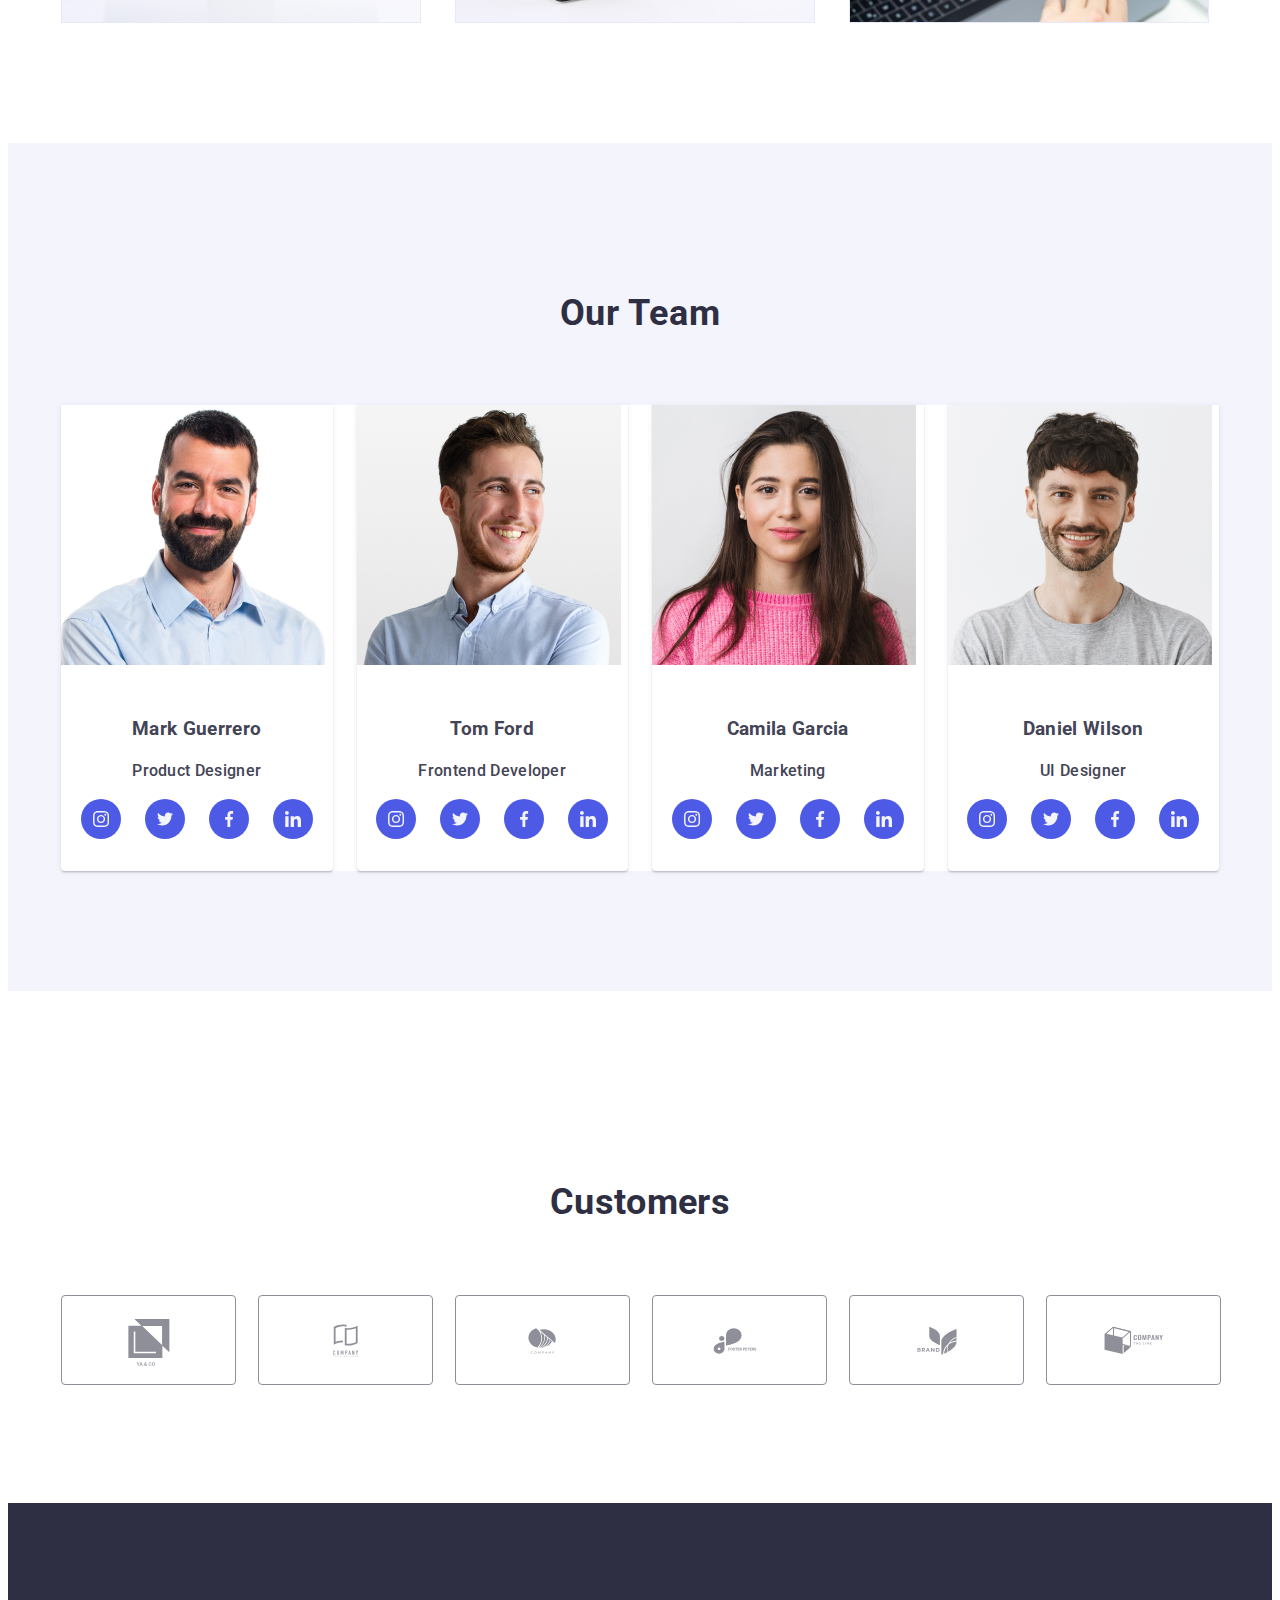
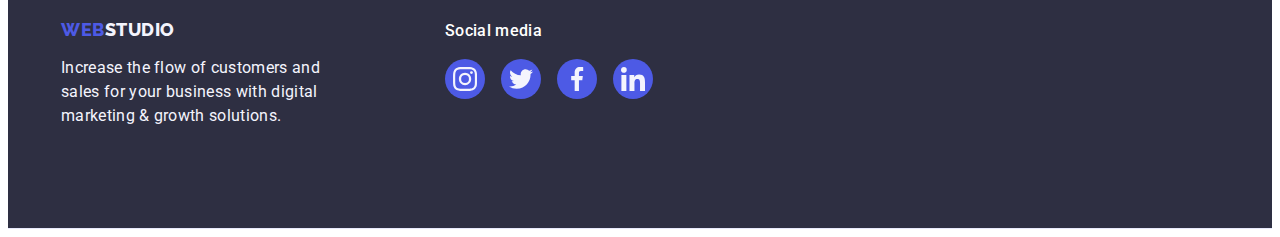
==== commit 0d42ffb1: "13" ====
--- a/index.html
+++ b/index.html
@@ -195,28 +195,28 @@
                 <p class="team-p">Product Designer</p>
                 <ul class="svg-ul-team list">
                   <li class="svg-li-team">
-                    <a class="svg-team-a">
+                    <a href="" class="svg-team-a">
                       <svg class="svg-icons" width="16" height="16">
                         <use href="./images/icons.svg#instagram"></use>
                       </svg>
                     </a>
                   </li>
                   <li class="svg-li-team">
-                    <a class="svg-team-a">
+                    <a href="" class="svg-team-a">
                       <svg class="svg-icons" width="16" height="16">
                         <use href="./images/icons.svg#twitter"></use>
                       </svg>
                     </a>
                   </li>
                   <li class="svg-li-team">
-                    <a class="svg-team-a">
+                    <a href="" class="svg-team-a">
                       <svg class="svg-icons" width="16" height="16">
                         <use href="./images/icons.svg#facebook"></use>
                       </svg>
                     </a>
                   </li>
                   <li class="svg-li-team">
-                    <a class="svg-team-a">
+                    <a href="" class="svg-team-a">
                       <svg class="svg-icons" width="16" height="16">
                         <use href="./images/icons.svg#in"></use>
                       </svg>
@@ -362,42 +362,42 @@
           <h2 class="customers-h">Customers</h2>
           <ul class="svg-ul-customers list">
             <li class="svg-li-customers">
-              <a class="svg-customers-a">
+              <a href="" class="svg-customers-a">
                 <svg class="svg-customers-icons" width="104" height="56">
                   <use href="./images/icons.svg#yago"></use>
                 </svg>
               </a>
             </li>
             <li class="svg-li-customers">
-              <a class="svg-customers-a">
+              <a href="" class="svg-customers-a">
                 <svg class="svg-customers-icons" width="104" height="56">
                   <use href="./images/icons.svg#companytes"></use>
                 </svg>
               </a>
             </li>
             <li class="svg-li-customers">
-              <a class="svg-customers-a">
+              <a href="" class="svg-customers-a">
                 <svg class="svg-customers-icons" width="104" height="56">
                   <use href="./images/icons.svg#company"></use>
                 </svg>
               </a>
             </li>
             <li class="svg-li-customers">
-              <a class="svg-customers-a">
+              <a href="" class="svg-customers-a">
                 <svg class="svg-customers-icons" width="104" height="56">
                   <use href="./images/icons.svg#foster"></use>
                 </svg>
               </a>
             </li>
             <li class="svg-li-customers">
-              <a class="svg-customers-a">
+              <a href="" class="svg-customers-a">
                 <svg class="svg-customers-icons" width="104" height="56">
                   <use href="./images/icons.svg#brand"></use>
                 </svg>
               </a>
             </li>
             <li class="svg-li-customers">
-              <a class="svg-customers-a">
+              <a href="" class="svg-customers-a">
                 <svg class="svg-customers-icons" width="104" height="56">
                   <use href="./images/icons.svg#companytag"></use>
                 </svg>
--- a/css/styles.css
+++ b/css/styles.css
@@ -197,7 +197,7 @@
       rgba(46, 47, 66, 0.7),
       rgba(46, 47, 66, 0.7)
     ),
-    url(../images/people-office\ .jpg);
+    url(../images/people-office\.jpg);
   max-width: 1440px;
   background-repeat: no-repeat;
   background-position: center;
@@ -369,11 +369,11 @@
   display: flex;
   align-items: center;
   justify-content: center;
-  transition: color 250ms cubic-bezier(0.4, 0, 0.2, 1);
+  background-color: 250ms cubic-bezier(0.4, 0, 0.2, 1);
 }
 .svg-team-a:hover,
 .svg-team-a:focus {
-  background-color: #2e2f42;
+  background-color: #404bbf;
 }
 .svg-icons {
   fill: #f4f4fd;
@@ -475,7 +475,7 @@
   font-size: 36px;
   line-height: 1.11;
   color: var(--navyblue, #2e2f42);
-  margin: 0px;
+  margin: 72px;
   text-shadow: 0px 4px 4px 0px rgba(0, 0, 0, 0.25);
 }
 .svg-ul-customers {
@@ -506,10 +506,7 @@
 .svg-customers-icons {
   fill: currentColor;
 }
-.svg-customers-a:hover,
-.svg-customers-a:focus .svg-customers-icons {
-  fill: var(--bg-btn-hover);
-}
+
 /* Portfolio */
 
 .portfolio-main {
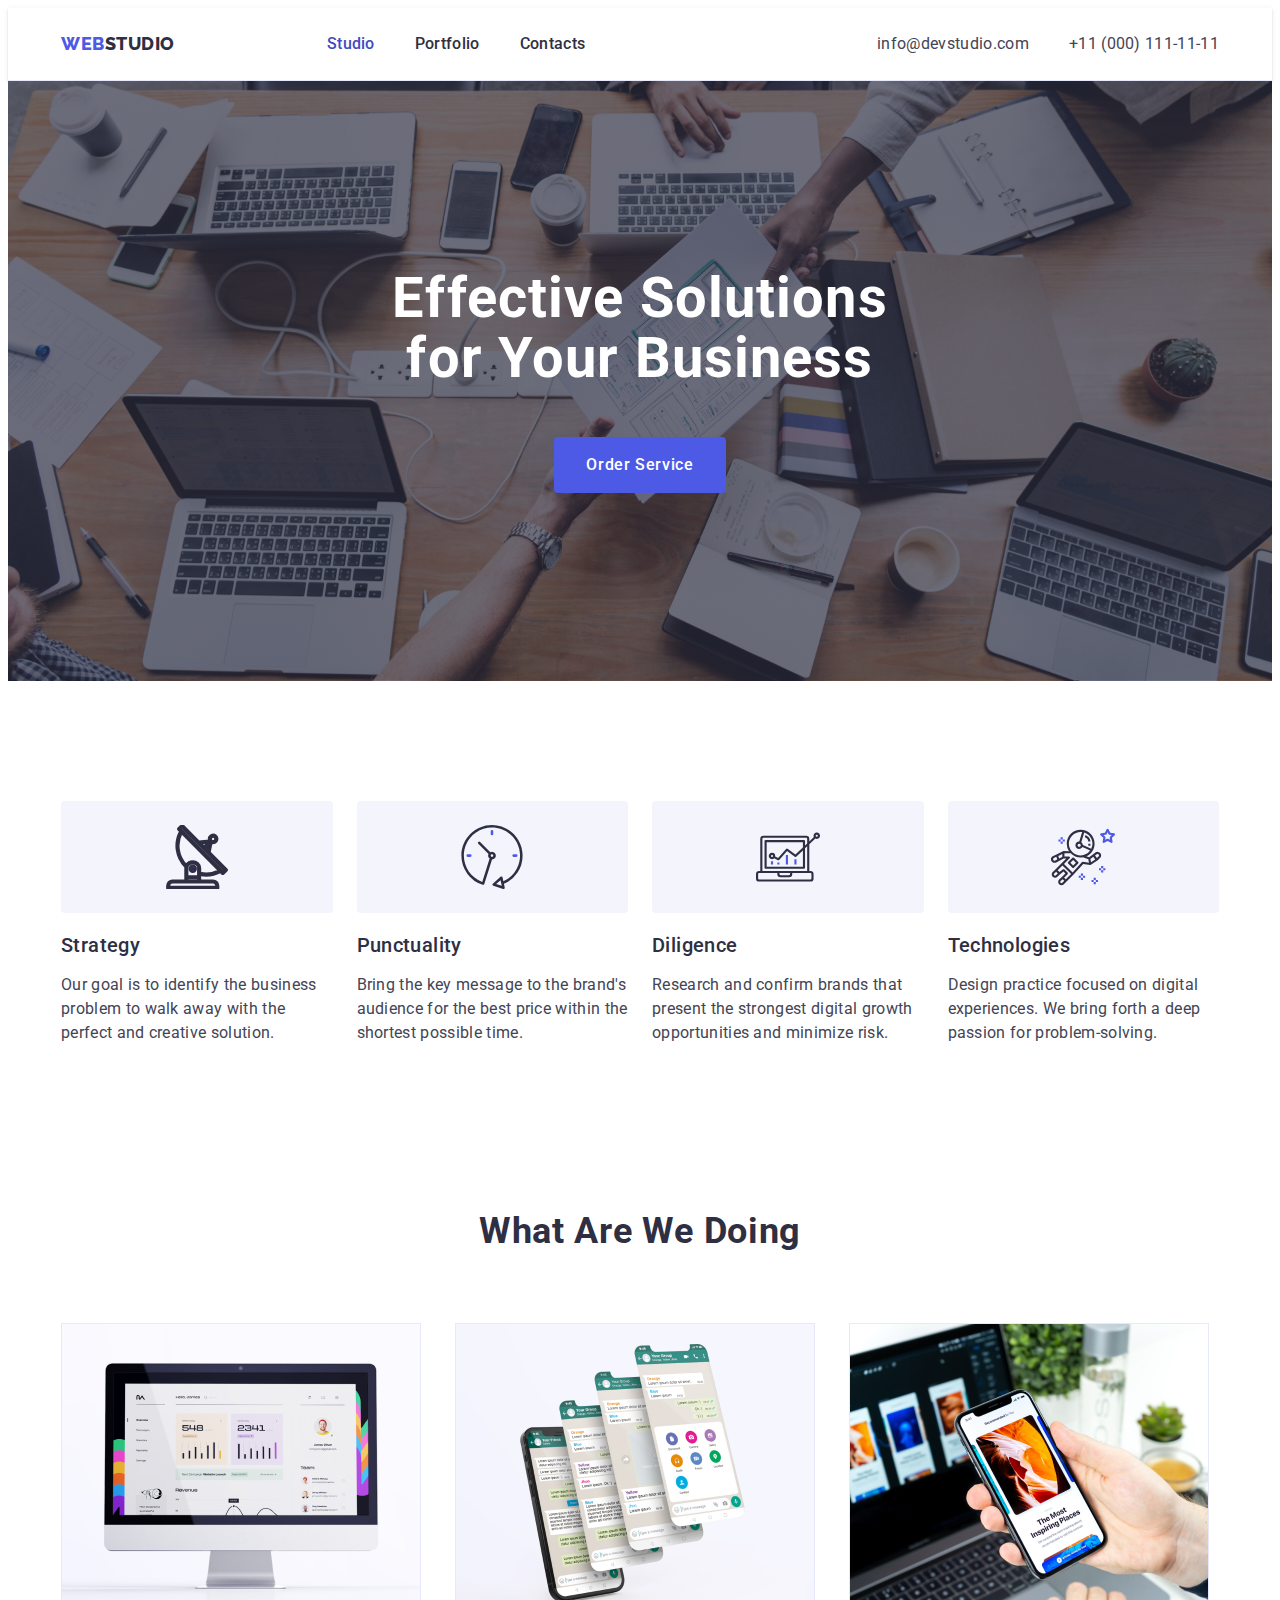
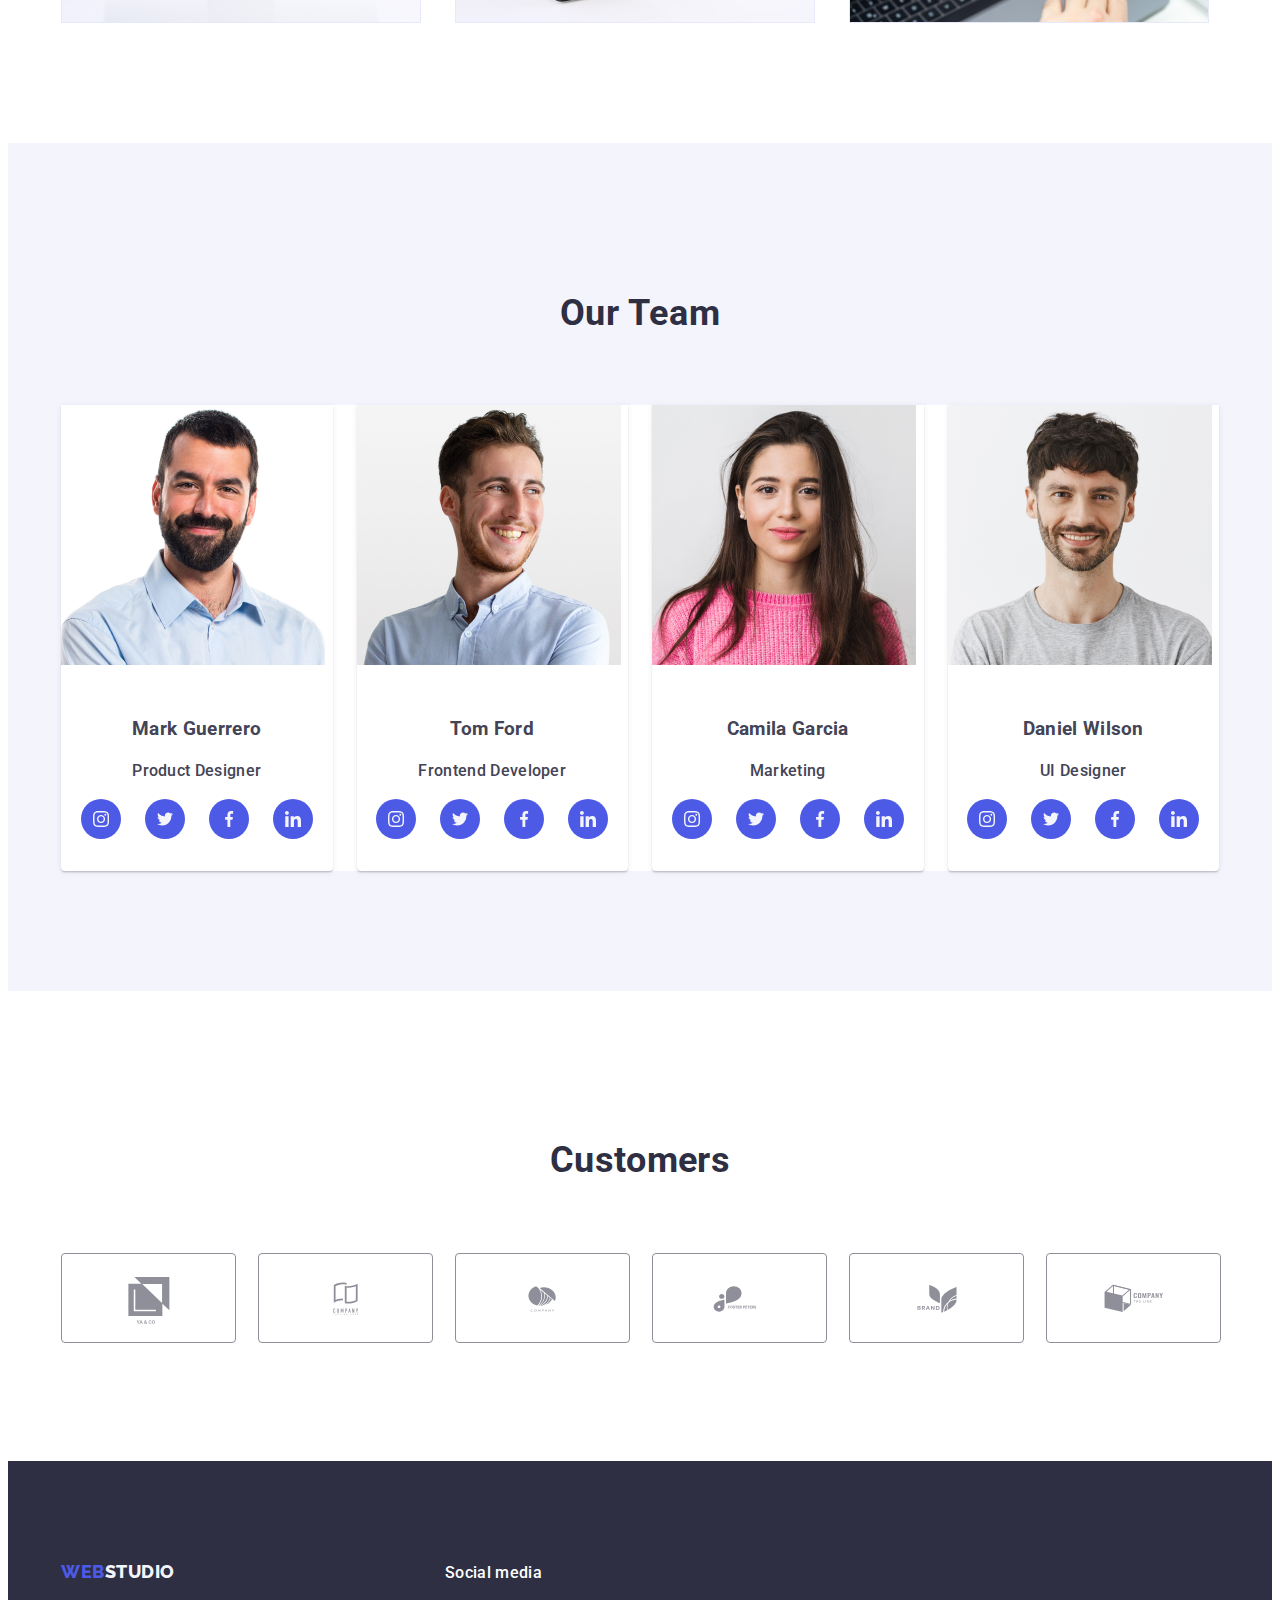
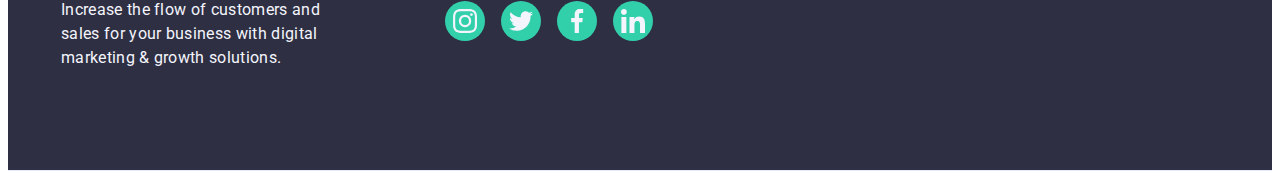
==== commit b45dc363: "14" ====
--- a/index.html
+++ b/index.html
@@ -438,7 +438,7 @@
               </a>
             </li>
             <li class="svg-li-footer">
-              <a class="svg-team-a">
+              <a class="svg-footer-a">
                 <svg class="svg-footer-icons" width="24" height="24">
                   <use href="./images/icons.svg#facebook"></use>
                 </svg>
--- a/css/styles.css
+++ b/css/styles.css
@@ -432,6 +432,7 @@
 .p-right-footer {
   color: var(--white, #fff);
   /* Body Medium */
+  margin-top: 0;
   font-size: 16px;
   font-style: normal;
   font-weight: 500;
@@ -451,7 +452,7 @@
 .svg-footer-a {
   width: 100%;
   height: 100%;
-  background-color: var(--bg-btn-hero);
+  background-color: #31d0aa;
   border-radius: 50%;
   display: flex;
   align-items: center;
@@ -475,7 +476,7 @@
   font-size: 36px;
   line-height: 1.11;
   color: var(--navyblue, #2e2f42);
-  margin: 72px;
+  margin-bottom: 72px;
   text-shadow: 0px 4px 4px 0px rgba(0, 0, 0, 0.25);
 }
 .svg-ul-customers {
@@ -495,11 +496,12 @@
   align-items: center;
   justify-content: center;
   color: #8e8f99;
-  transition: color 250ms cubic-bezier(0.4, 0, 0.2, 1);
+  transition: border-color 250ms cubic-bezier(0.4, 0, 0.2, 1),
+    color 250ms cubic-bezier(0.4, 0, 0.2, 1);
 }
 .svg-customers-a:hover,
 .svg-customers-a:focus {
-  border-color: #404bbf;
+  border-color: var(--bg-btn-hover);
   color: #404bbf;
 }
 
